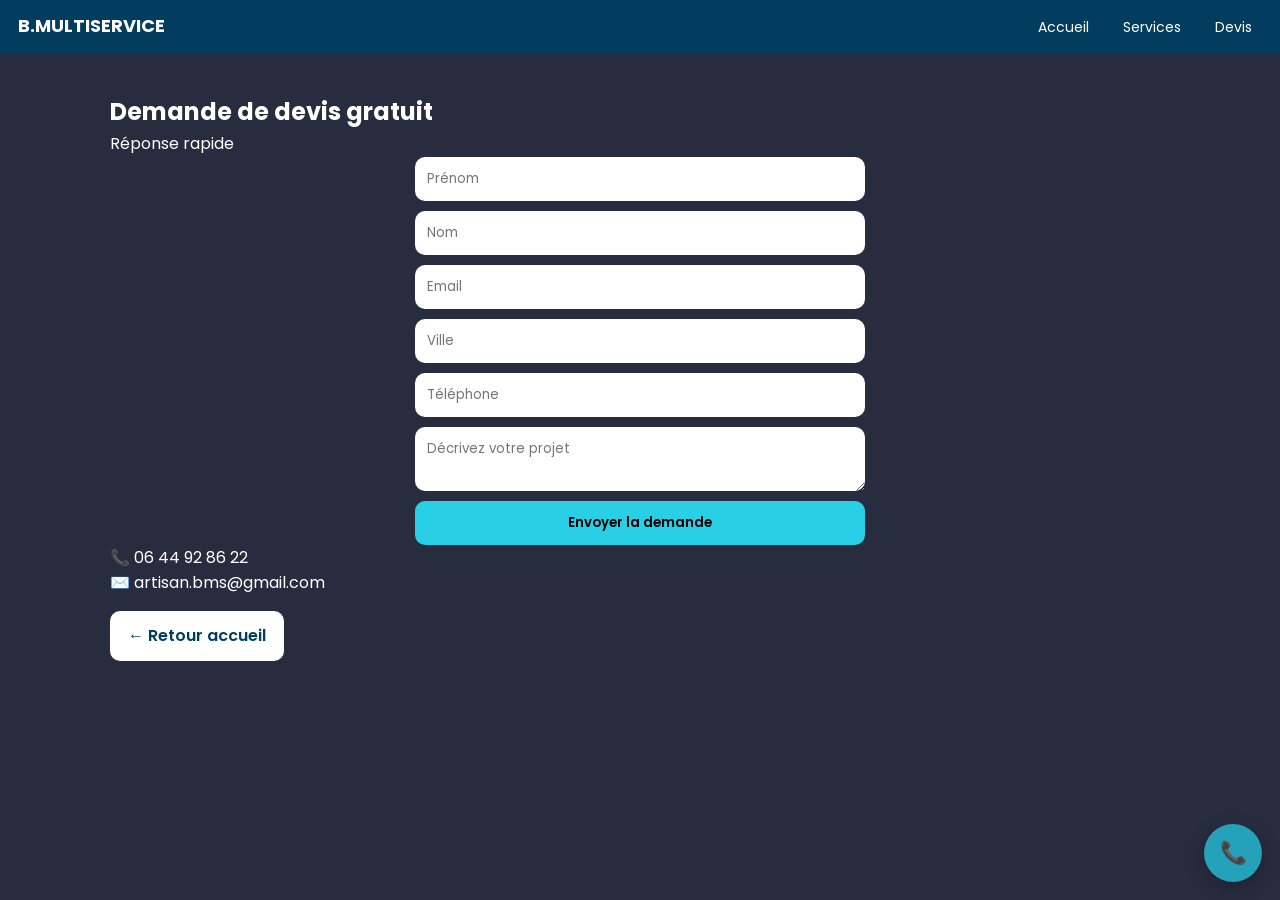
==== contact.html @ 1d4b9c0e "Add files via upload" ====
<!DOCTYPE html>
<html lang="fr">
<head>
<meta charset="UTF-8">
<meta name="viewport" content="width=device-width, initial-scale=1.0">

<title>Devis gratuit | B.MULTISERVICE</title>

<link href="https://fonts.googleapis.com/css2?family=Poppins:wght@300;400;600;700&display=swap" rel="stylesheet">
<link rel="stylesheet" href="style.css">
</head>

<body>

<header>
  <div class="logo">B.MULTISERVICE</div>
  <nav>
    <a href="index.html">Accueil</a>
    <a href="services.html">Services</a>
    <a href="contact.html">Devis</a>
  </nav>
</header>

<section class="contact">

<h1>Demande de devis gratuit</h1>

<p>Réponse rapide</p>

<form action="https://formspree.io/f/xpqezgww" method="POST">

  <input type="text" name="prenom" placeholder="Prénom" required>

  <input type="text" name="nom" placeholder="Nom" required>

  <input type="email" name="email" placeholder="Email" required>

  <input type="text" name="ville" placeholder="Ville" required>

  <input type="tel" name="phone" placeholder="Téléphone" required>

  <textarea name="message" placeholder="Décrivez votre projet" required></textarea>

  <button type="submit">Envoyer la demande</button>

</form>

<p class="info">
📞 06 44 92 86 22<br>
✉️ artisan.bms@gmail.com
</p>

<a class="btn" href="index.html">← Retour accueil</a>

</section>

<a href="tel:0644928622" class="call-float">📞</a>

</body>
</html>
---- style.css ----
* {
  margin: 0;
  padding: 0;
  box-sizing: border-box;
  font-family: 'Poppins', sans-serif;
}

body {
  background: #282c3f;
  color: white;
  line-height: 1.6;
}

/* =========================
   HEADER
========================= */

header {
  position: sticky;
  top: 0;
  background: rgba(0, 62, 97, 0.95);
  display: flex;
  justify-content: space-between;
  align-items: center;
  padding: 12px 18px;
  z-index: 1000;
}

nav a {
  color: white;
  text-decoration: none;
  margin-left: 10px;
  padding: 6px 10px;
  border-radius: 8px;
  font-size: 14px;
}

nav a:hover {
  background: rgba(255,255,255,0.12);
}

.logo {
  font-size: 18px;
  font-weight: 700;
  display: flex;
}

.white { color: white; }
.blue { color: #369bb8; }

/* =========================
   HERO
========================= */

.hero {
  text-align: center;
  padding: 50px 20px;
  background: linear-gradient(135deg, #28cfe5, #003e61);
}

.hero h1 {
  font-size: 34px;
  margin-bottom: 8px;
}

.hero p {
  font-size: 14px;
  opacity: 0.9;
  margin-top: 5px;
}

.btn {
  display: inline-block;
  margin-top: 15px;
  padding: 12px 18px;
  background: white;
  color: #003e61;
  border-radius: 10px;
  font-weight: 600;
  text-decoration: none;
}

/* =========================
   SECTIONS
========================= */

section {
  max-width: 1100px;
  margin: auto;
  padding: 40px 20px;
}

.intro {
  text-align: center;
}

/* =========================
   INDEX GRID
========================= */

.grid {
  display: grid;
  grid-template-columns: repeat(2, 1fr);
  gap: 18px;
}

.card {
  background: white;
  color: #222;
  border-radius: 14px;
  overflow: hidden;
  padding: 15px;
  box-shadow: 0 6px 18px rgba(0,0,0,0.15);
}

.card img {
  width: 100%;
  height: 140px;
  object-fit: cover;
  border-radius: 10px;
  margin-bottom: 10px;
}

.card h3 {
  margin-bottom: 6px;
}

.card p {
  font-size: 13px;
  opacity: 0.85;
}

/* couleurs */
.vert { border-left: 5px solid #00770d; }
.jaune { border-left: 5px solid #ffea36; }
.bleu { border-left: 5px solid #24a2b9; }
.rouge { border-left: 5px solid #c52222; }

/* =========================
   SERVICES PAGE (UN SEUL SYSTEME)
========================= */

body.services-page .page-banner {
  text-align: center;
  padding: 40px 20px;
}

body.services-page .services-page {
  max-width: 1100px;
  margin: auto;
  padding: 20px;
  display: grid;
  grid-template-columns: repeat(2, 1fr);
  gap: 20px;
}

body.services-page .service-card {
  background: white;
  color: #282c3f;
  border-radius: 16px;
  overflow: hidden;
  box-shadow: 0 8px 20px rgba(0,0,0,0.15);
  padding: 22px;
}

body.services-page .service-card h2 {
  margin-bottom: 10px;
}

body.services-page .service-card ul {
  padding-left: 18px;
  margin-bottom: 12px;
}

body.services-page .service-card p {
  margin-bottom: 12px;
}

body.services-page .service-btn {
  display: inline-block;
  padding: 10px 14px;
  background: #003e61;
  color: white;
  border-radius: 10px;
  text-decoration: none;
}

/* CTA */
.cta-services {
  text-align: center;
  padding: 50px 20px;
}

/* =========================
   CONTACT
========================= */

form {
  display: flex;
  flex-direction: column;
  gap: 10px;
  max-width: 450px;
  margin: auto;
}

input, textarea {
  padding: 12px;
  border-radius: 10px;
  border: none;
  outline: none;
}

button {
  padding: 12px;
  border: none;
  border-radius: 10px;
  background: #28cfe5;
  font-weight: 600;
  cursor: pointer;
}

/* =========================
   CALL BUTTON
========================= */

.call-float {
  position: fixed;
  bottom: 18px;
  right: 18px;
  width: 58px;
  height: 58px;
  background: #24a2b9;
  color: white;
  border-radius: 50%;
  display: flex;
  align-items: center;
  justify-content: center;
  font-size: 22px;
  text-decoration: none;
  z-index: 9999;
  box-shadow: 0 6px 18px rgba(0,0,0,0.25);
}

/* =========================
   RESPONSIVE
========================= */

@media (max-width: 768px) {
  .grid,
  body.services-page .services-page {
    grid-template-columns: 1fr;
  }

  .hero h1 {
    font-size: 26px;
  }
}
/* ===== SERVICES MODERNES ===== */

body.services-page .services-page{
  display: grid;
  grid-template-columns: repeat(2, 1fr);
  gap: 22px;
}

body.services-page .service-card{
  background: white;
  color: #222;
  border-radius: 18px;
  padding: 22px;
  box-shadow: 0 10px 25px rgba(0,0,0,0.12);
  transition: transform 0.2s ease;
}

body.services-page .service-card:hover{
  transform: translateY(-5px);
}

.tag{
  font-size: 18px;
  font-weight: 700;
  margin-bottom: 8px;
}

.desc{
  font-size: 14px;
  opacity: 0.8;
  margin-bottom: 10px;
}

.list-title{
  font-weight: 600;
  margin-bottom: 6px;
}

.service-card ul{
  padding-left: 18px;
  margin-bottom: 10px;
}

.service-card li{
  font-size: 13px;
  margin-bottom: 4px;
}

.extra{
  font-size: 12px;
  opacity: 0.7;
  margin-bottom: 15px;
  font-style: italic;
}

.service-btn{
  display: inline-block;
  padding: 10px 14px;
  background: #003e61;
  color: white;
  border-radius: 10px;
  text-decoration: none;
}

/* mobile */
@media (max-width: 768px){
  body.services-page .services-page{
    grid-template-columns: 1fr;
  }
}
/* =========================
   SERVICES GRID PRO
========================= */

.services-grid{
  display: grid;
  grid-template-columns: repeat(2, 1fr);
  gap: 20px;
}

/* carte propre, légère */
.services-grid .service-card{
  background: rgba(255,255,255,0.95);
  color: #1f1f1f;
  padding: 22px;
  border-radius: 16px;
  box-shadow: 0 8px 20px rgba(0,0,0,0.12);
}

/* titre propre */
.services-grid .service-card h2{
  font-size: 20px;
  margin-bottom: 8px;
  color: #003e61;
}

/* description */
.services-grid .desc{
  font-size: 14px;
  opacity: 0.85;
  margin-bottom: 10px;
}

/* liste propre */
.services-grid ul{
  padding-left: 18px;
  margin-bottom: 10px;
}

.services-grid li{
  font-size: 13px;
  margin-bottom: 4px;
}

/* bonus */
.services-grid .extra{
  font-size: 12px;
  opacity: 0.7;
  font-style: italic;
  margin-bottom: 15px;
}

/* bouton discret pro */
.service-btn{
  display: inline-block;
  padding: 10px 14px;
  background: #003e61;
  color: white;
  border-radius: 10px;
  text-decoration: none;
}

/* couleurs barre discrètes */
.vert{ border-left: 5px solid #00770d; }
.jaune{ border-left: 5px solid #c9b100; }
.bleu{ border-left: 5px solid #24a2b9; }
.rouge{ border-left: 5px solid #c52222; }

/* mobile */
@media (max-width: 768px){
  .services-grid{
    grid-template-columns: 1fr;
  }
}
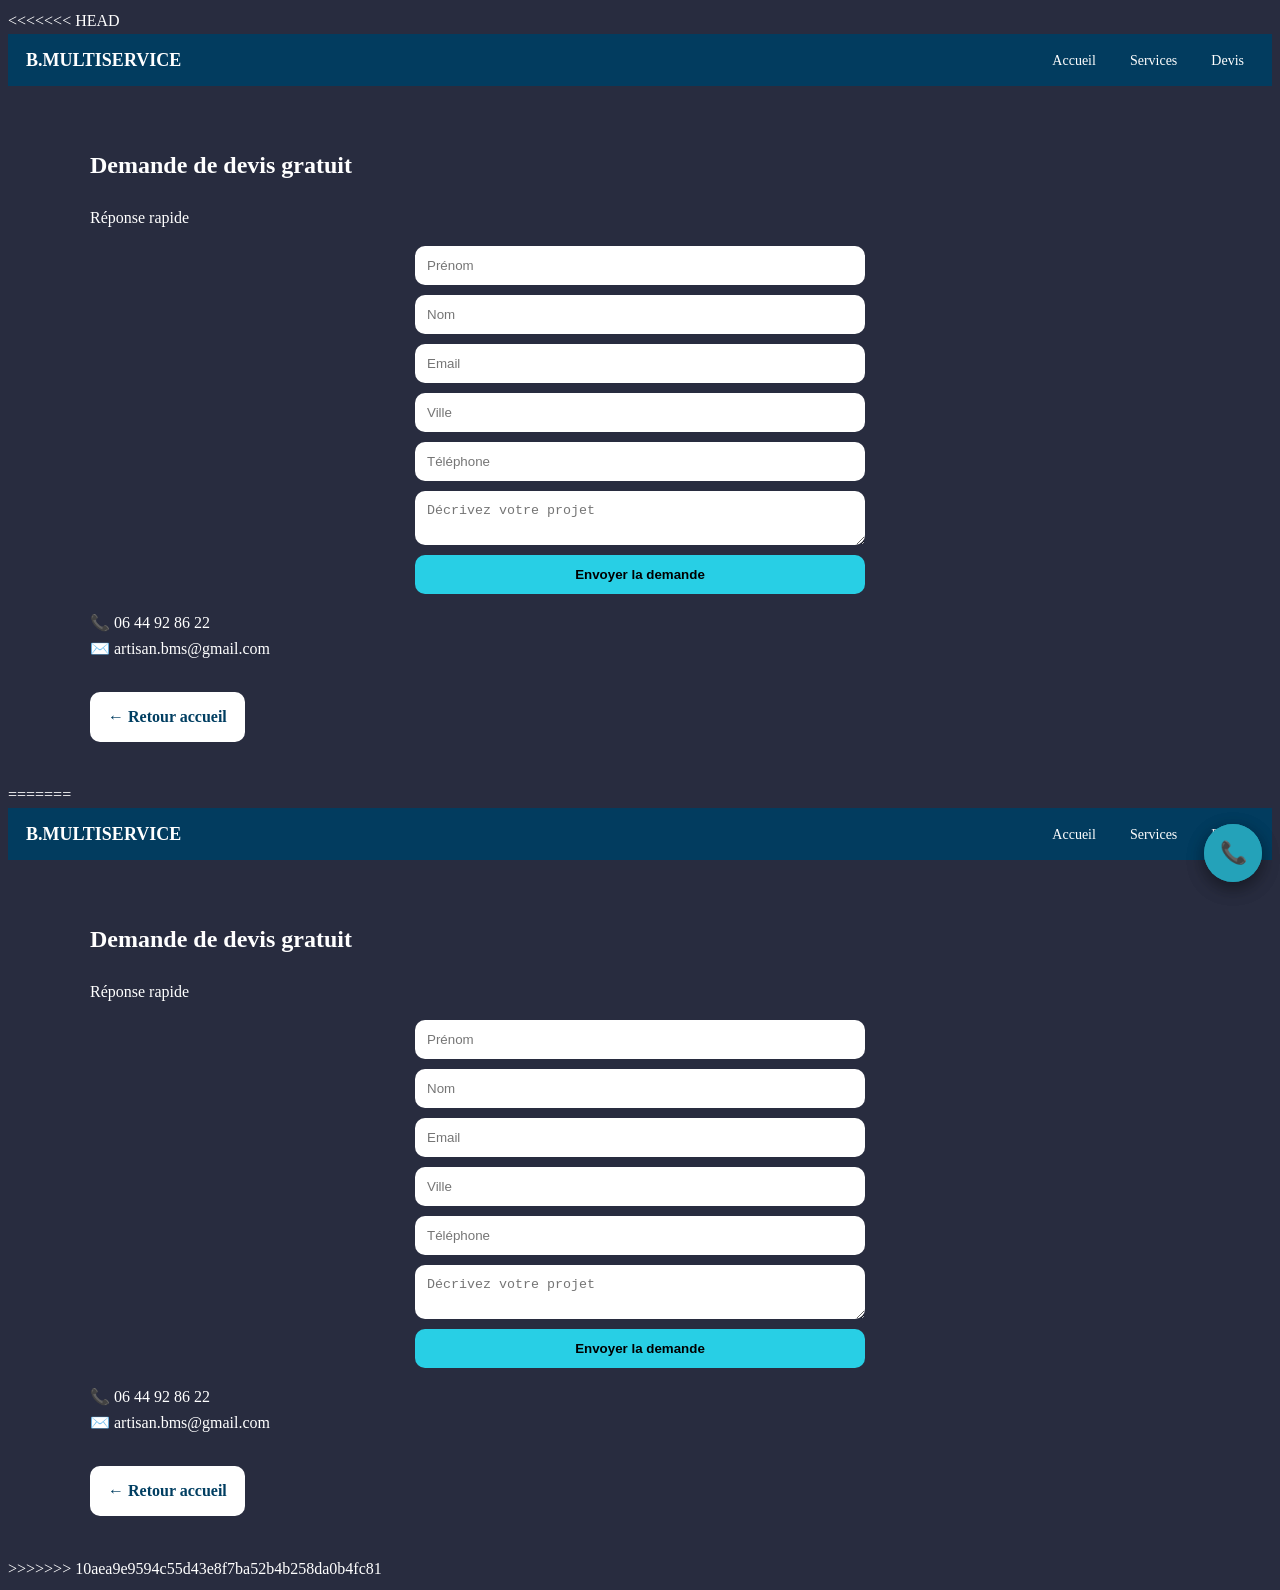
==== commit 37dd6057: "merge" ====
--- a/contact.html
+++ b/contact.html
@@ -1,60 +1,122 @@
-<!DOCTYPE html>
-<html lang="fr">
-<head>
-<meta charset="UTF-8">
-<meta name="viewport" content="width=device-width, initial-scale=1.0">
-
-<title>Devis gratuit | B.MULTISERVICE</title>
-
-<link href="https://fonts.googleapis.com/css2?family=Poppins:wght@300;400;600;700&display=swap" rel="stylesheet">
-<link rel="stylesheet" href="style.css">
-</head>
-
-<body>
-
-<header>
-  <div class="logo">B.MULTISERVICE</div>
-  <nav>
-    <a href="index.html">Accueil</a>
-    <a href="services.html">Services</a>
-    <a href="contact.html">Devis</a>
-  </nav>
-</header>
-
-<section class="contact">
-
-<h1>Demande de devis gratuit</h1>
-
-<p>Réponse rapide</p>
-
-<form action="https://formspree.io/f/xpqezgww" method="POST">
-
-  <input type="text" name="prenom" placeholder="Prénom" required>
-
-  <input type="text" name="nom" placeholder="Nom" required>
-
-  <input type="email" name="email" placeholder="Email" required>
-
-  <input type="text" name="ville" placeholder="Ville" required>
-
-  <input type="tel" name="phone" placeholder="Téléphone" required>
-
-  <textarea name="message" placeholder="Décrivez votre projet" required></textarea>
-
-  <button type="submit">Envoyer la demande</button>
-
-</form>
-
-<p class="info">
-📞 06 44 92 86 22<br>
-✉️ artisan.bms@gmail.com
-</p>
-
-<a class="btn" href="index.html">← Retour accueil</a>
-
-</section>
-
-<a href="tel:0644928622" class="call-float">📞</a>
-
-</body>
+<<<<<<< HEAD
+<!DOCTYPE html>
+<html lang="fr">
+<head>
+<meta charset="UTF-8">
+<meta name="viewport" content="width=device-width, initial-scale=1.0">
+
+<title>Devis gratuit | B.MULTISERVICE</title>
+
+<link href="https://fonts.googleapis.com/css2?family=Poppins:wght@300;400;600;700&display=swap" rel="stylesheet">
+<link rel="stylesheet" href="style.css">
+</head>
+
+<body>
+
+<header>
+  <div class="logo">B.MULTISERVICE</div>
+  <nav>
+    <a href="index.html">Accueil</a>
+    <a href="services.html">Services</a>
+    <a href="contact.html">Devis</a>
+  </nav>
+</header>
+
+<section class="contact">
+
+<h1>Demande de devis gratuit</h1>
+
+<p>Réponse rapide</p>
+
+<form action="https://formspree.io/f/xpqezgww" method="POST">
+
+  <input type="text" name="prenom" placeholder="Prénom" required>
+
+  <input type="text" name="nom" placeholder="Nom" required>
+
+  <input type="email" name="email" placeholder="Email" required>
+
+  <input type="text" name="ville" placeholder="Ville" required>
+
+  <input type="tel" name="phone" placeholder="Téléphone" required>
+
+  <textarea name="message" placeholder="Décrivez votre projet" required></textarea>
+
+  <button type="submit">Envoyer la demande</button>
+
+</form>
+
+<p class="info">
+📞 06 44 92 86 22<br>
+✉️ artisan.bms@gmail.com
+</p>
+
+<a class="btn" href="index.html">← Retour accueil</a>
+
+</section>
+
+<a href="tel:0644928622" class="call-float">📞</a>
+
+</body>
+=======
+<!DOCTYPE html>
+<html lang="fr">
+<head>
+<meta charset="UTF-8">
+<meta name="viewport" content="width=device-width, initial-scale=1.0">
+
+<title>Devis gratuit | B.MULTISERVICE</title>
+
+<link href="https://fonts.googleapis.com/css2?family=Poppins:wght@300;400;600;700&display=swap" rel="stylesheet">
+<link rel="stylesheet" href="style.css">
+</head>
+
+<body>
+
+<header>
+  <div class="logo">B.MULTISERVICE</div>
+  <nav>
+    <a href="index.html">Accueil</a>
+    <a href="services.html">Services</a>
+    <a href="contact.html">Devis</a>
+  </nav>
+</header>
+
+<section class="contact">
+
+<h1>Demande de devis gratuit</h1>
+
+<p>Réponse rapide</p>
+
+<form action="https://formspree.io/f/xpqezgww" method="POST">
+
+  <input type="text" name="prenom" placeholder="Prénom" required>
+
+  <input type="text" name="nom" placeholder="Nom" required>
+
+  <input type="email" name="email" placeholder="Email" required>
+
+  <input type="text" name="ville" placeholder="Ville" required>
+
+  <input type="tel" name="phone" placeholder="Téléphone" required>
+
+  <textarea name="message" placeholder="Décrivez votre projet" required></textarea>
+
+  <button type="submit">Envoyer la demande</button>
+
+</form>
+
+<p class="info">
+📞 06 44 92 86 22<br>
+✉️ artisan.bms@gmail.com
+</p>
+
+<a class="btn" href="index.html">← Retour accueil</a>
+
+</section>
+
+<a href="tel:0644928622" class="call-float">📞</a>
+
+</body>
+>>>>>>> 10aea9e9594c55d43e8f7ba52b4b258da0b4fc81
 </html>
--- a/style.css
+++ b/style.css
@@ -1,401 +1,804 @@
-* {
-  margin: 0;
-  padding: 0;
-  box-sizing: border-box;
-  font-family: 'Poppins', sans-serif;
-}
-
-body {
-  background: #282c3f;
-  color: white;
-  line-height: 1.6;
-}
-
-/* =========================
-   HEADER
-========================= */
-
-header {
-  position: sticky;
-  top: 0;
-  background: rgba(0, 62, 97, 0.95);
-  display: flex;
-  justify-content: space-between;
-  align-items: center;
-  padding: 12px 18px;
-  z-index: 1000;
-}
-
-nav a {
-  color: white;
-  text-decoration: none;
-  margin-left: 10px;
-  padding: 6px 10px;
-  border-radius: 8px;
-  font-size: 14px;
-}
-
-nav a:hover {
-  background: rgba(255,255,255,0.12);
-}
-
-.logo {
-  font-size: 18px;
-  font-weight: 700;
-  display: flex;
-}
-
-.white { color: white; }
-.blue { color: #369bb8; }
-
-/* =========================
-   HERO
-========================= */
-
-.hero {
-  text-align: center;
-  padding: 50px 20px;
-  background: linear-gradient(135deg, #28cfe5, #003e61);
-}
-
-.hero h1 {
-  font-size: 34px;
-  margin-bottom: 8px;
-}
-
-.hero p {
-  font-size: 14px;
-  opacity: 0.9;
-  margin-top: 5px;
-}
-
-.btn {
-  display: inline-block;
-  margin-top: 15px;
-  padding: 12px 18px;
-  background: white;
-  color: #003e61;
-  border-radius: 10px;
-  font-weight: 600;
-  text-decoration: none;
-}
-
-/* =========================
-   SECTIONS
-========================= */
-
-section {
-  max-width: 1100px;
-  margin: auto;
-  padding: 40px 20px;
-}
-
-.intro {
-  text-align: center;
-}
-
-/* =========================
-   INDEX GRID
-========================= */
-
-.grid {
-  display: grid;
-  grid-template-columns: repeat(2, 1fr);
-  gap: 18px;
-}
-
-.card {
-  background: white;
-  color: #222;
-  border-radius: 14px;
-  overflow: hidden;
-  padding: 15px;
-  box-shadow: 0 6px 18px rgba(0,0,0,0.15);
-}
-
-.card img {
-  width: 100%;
-  height: 140px;
-  object-fit: cover;
-  border-radius: 10px;
-  margin-bottom: 10px;
-}
-
-.card h3 {
-  margin-bottom: 6px;
-}
-
-.card p {
-  font-size: 13px;
-  opacity: 0.85;
-}
-
-/* couleurs */
-.vert { border-left: 5px solid #00770d; }
-.jaune { border-left: 5px solid #ffea36; }
-.bleu { border-left: 5px solid #24a2b9; }
-.rouge { border-left: 5px solid #c52222; }
-
-/* =========================
-   SERVICES PAGE (UN SEUL SYSTEME)
-========================= */
-
-body.services-page .page-banner {
-  text-align: center;
-  padding: 40px 20px;
-}
-
-body.services-page .services-page {
-  max-width: 1100px;
-  margin: auto;
-  padding: 20px;
-  display: grid;
-  grid-template-columns: repeat(2, 1fr);
-  gap: 20px;
-}
-
-body.services-page .service-card {
-  background: white;
-  color: #282c3f;
-  border-radius: 16px;
-  overflow: hidden;
-  box-shadow: 0 8px 20px rgba(0,0,0,0.15);
-  padding: 22px;
-}
-
-body.services-page .service-card h2 {
-  margin-bottom: 10px;
-}
-
-body.services-page .service-card ul {
-  padding-left: 18px;
-  margin-bottom: 12px;
-}
-
-body.services-page .service-card p {
-  margin-bottom: 12px;
-}
-
-body.services-page .service-btn {
-  display: inline-block;
-  padding: 10px 14px;
-  background: #003e61;
-  color: white;
-  border-radius: 10px;
-  text-decoration: none;
-}
-
-/* CTA */
-.cta-services {
-  text-align: center;
-  padding: 50px 20px;
-}
-
-/* =========================
-   CONTACT
-========================= */
-
-form {
-  display: flex;
-  flex-direction: column;
-  gap: 10px;
-  max-width: 450px;
-  margin: auto;
-}
-
-input, textarea {
-  padding: 12px;
-  border-radius: 10px;
-  border: none;
-  outline: none;
-}
-
-button {
-  padding: 12px;
-  border: none;
-  border-radius: 10px;
-  background: #28cfe5;
-  font-weight: 600;
-  cursor: pointer;
-}
-
-/* =========================
-   CALL BUTTON
-========================= */
-
-.call-float {
-  position: fixed;
-  bottom: 18px;
-  right: 18px;
-  width: 58px;
-  height: 58px;
-  background: #24a2b9;
-  color: white;
-  border-radius: 50%;
-  display: flex;
-  align-items: center;
-  justify-content: center;
-  font-size: 22px;
-  text-decoration: none;
-  z-index: 9999;
-  box-shadow: 0 6px 18px rgba(0,0,0,0.25);
-}
-
-/* =========================
-   RESPONSIVE
-========================= */
-
-@media (max-width: 768px) {
-  .grid,
-  body.services-page .services-page {
-    grid-template-columns: 1fr;
-  }
-
-  .hero h1 {
-    font-size: 26px;
-  }
-}
-/* ===== SERVICES MODERNES ===== */
-
-body.services-page .services-page{
-  display: grid;
-  grid-template-columns: repeat(2, 1fr);
-  gap: 22px;
-}
-
-body.services-page .service-card{
-  background: white;
-  color: #222;
-  border-radius: 18px;
-  padding: 22px;
-  box-shadow: 0 10px 25px rgba(0,0,0,0.12);
-  transition: transform 0.2s ease;
-}
-
-body.services-page .service-card:hover{
-  transform: translateY(-5px);
-}
-
-.tag{
-  font-size: 18px;
-  font-weight: 700;
-  margin-bottom: 8px;
-}
-
-.desc{
-  font-size: 14px;
-  opacity: 0.8;
-  margin-bottom: 10px;
-}
-
-.list-title{
-  font-weight: 600;
-  margin-bottom: 6px;
-}
-
-.service-card ul{
-  padding-left: 18px;
-  margin-bottom: 10px;
-}
-
-.service-card li{
-  font-size: 13px;
-  margin-bottom: 4px;
-}
-
-.extra{
-  font-size: 12px;
-  opacity: 0.7;
-  margin-bottom: 15px;
-  font-style: italic;
-}
-
-.service-btn{
-  display: inline-block;
-  padding: 10px 14px;
-  background: #003e61;
-  color: white;
-  border-radius: 10px;
-  text-decoration: none;
-}
-
-/* mobile */
-@media (max-width: 768px){
-  body.services-page .services-page{
-    grid-template-columns: 1fr;
-  }
-}
-/* =========================
-   SERVICES GRID PRO
-========================= */
-
-.services-grid{
-  display: grid;
-  grid-template-columns: repeat(2, 1fr);
-  gap: 20px;
-}
-
-/* carte propre, légère */
-.services-grid .service-card{
-  background: rgba(255,255,255,0.95);
-  color: #1f1f1f;
-  padding: 22px;
-  border-radius: 16px;
-  box-shadow: 0 8px 20px rgba(0,0,0,0.12);
-}
-
-/* titre propre */
-.services-grid .service-card h2{
-  font-size: 20px;
-  margin-bottom: 8px;
-  color: #003e61;
-}
-
-/* description */
-.services-grid .desc{
-  font-size: 14px;
-  opacity: 0.85;
-  margin-bottom: 10px;
-}
-
-/* liste propre */
-.services-grid ul{
-  padding-left: 18px;
-  margin-bottom: 10px;
-}
-
-.services-grid li{
-  font-size: 13px;
-  margin-bottom: 4px;
-}
-
-/* bonus */
-.services-grid .extra{
-  font-size: 12px;
-  opacity: 0.7;
-  font-style: italic;
-  margin-bottom: 15px;
-}
-
-/* bouton discret pro */
-.service-btn{
-  display: inline-block;
-  padding: 10px 14px;
-  background: #003e61;
-  color: white;
-  border-radius: 10px;
-  text-decoration: none;
-}
-
-/* couleurs barre discrètes */
-.vert{ border-left: 5px solid #00770d; }
-.jaune{ border-left: 5px solid #c9b100; }
-.bleu{ border-left: 5px solid #24a2b9; }
-.rouge{ border-left: 5px solid #c52222; }
-
-/* mobile */
-@media (max-width: 768px){
-  .services-grid{
-    grid-template-columns: 1fr;
-  }
+<<<<<<< HEAD
+* {
+  margin: 0;
+  padding: 0;
+  box-sizing: border-box;
+  font-family: 'Poppins', sans-serif;
+}
+
+body {
+  background: #282c3f;
+  color: white;
+  line-height: 1.6;
+}
+
+/* =========================
+   HEADER
+========================= */
+
+header {
+  position: sticky;
+  top: 0;
+  background: rgba(0, 62, 97, 0.95);
+  display: flex;
+  justify-content: space-between;
+  align-items: center;
+  padding: 12px 18px;
+  z-index: 1000;
+}
+
+nav a {
+  color: white;
+  text-decoration: none;
+  margin-left: 10px;
+  padding: 6px 10px;
+  border-radius: 8px;
+  font-size: 14px;
+}
+
+nav a:hover {
+  background: rgba(255,255,255,0.12);
+}
+
+.logo {
+  font-size: 18px;
+  font-weight: 700;
+  display: flex;
+}
+
+.white { color: white; }
+.blue { color: #369bb8; }
+
+/* =========================
+   HERO
+========================= */
+
+.hero {
+  text-align: center;
+  padding: 50px 20px;
+  background: linear-gradient(135deg, #28cfe5, #003e61);
+}
+
+.hero h1 {
+  font-size: 34px;
+  margin-bottom: 8px;
+}
+
+.hero p {
+  font-size: 14px;
+  opacity: 0.9;
+  margin-top: 5px;
+}
+
+.btn {
+  display: inline-block;
+  margin-top: 15px;
+  padding: 12px 18px;
+  background: white;
+  color: #003e61;
+  border-radius: 10px;
+  font-weight: 600;
+  text-decoration: none;
+}
+
+/* =========================
+   SECTIONS
+========================= */
+
+section {
+  max-width: 1100px;
+  margin: auto;
+  padding: 40px 20px;
+}
+
+.intro {
+  text-align: center;
+}
+
+/* =========================
+   INDEX GRID
+========================= */
+
+.grid {
+  display: grid;
+  grid-template-columns: repeat(2, 1fr);
+  gap: 18px;
+}
+
+.card {
+  background: white;
+  color: #222;
+  border-radius: 14px;
+  overflow: hidden;
+  padding: 15px;
+  box-shadow: 0 6px 18px rgba(0,0,0,0.15);
+}
+
+.card img {
+  width: 100%;
+  height: 140px;
+  object-fit: cover;
+  border-radius: 10px;
+  margin-bottom: 10px;
+}
+
+.card h3 {
+  margin-bottom: 6px;
+}
+
+.card p {
+  font-size: 13px;
+  opacity: 0.85;
+}
+
+/* couleurs */
+.vert { border-left: 5px solid #00770d; }
+.jaune { border-left: 5px solid #ffea36; }
+.bleu { border-left: 5px solid #24a2b9; }
+.rouge { border-left: 5px solid #c52222; }
+
+/* =========================
+   SERVICES PAGE (UN SEUL SYSTEME)
+========================= */
+
+body.services-page .page-banner {
+  text-align: center;
+  padding: 40px 20px;
+}
+
+body.services-page .services-page {
+  max-width: 1100px;
+  margin: auto;
+  padding: 20px;
+  display: grid;
+  grid-template-columns: repeat(2, 1fr);
+  gap: 20px;
+}
+
+body.services-page .service-card {
+  background: white;
+  color: #282c3f;
+  border-radius: 16px;
+  overflow: hidden;
+  box-shadow: 0 8px 20px rgba(0,0,0,0.15);
+  padding: 22px;
+}
+
+body.services-page .service-card h2 {
+  margin-bottom: 10px;
+}
+
+body.services-page .service-card ul {
+  padding-left: 18px;
+  margin-bottom: 12px;
+}
+
+body.services-page .service-card p {
+  margin-bottom: 12px;
+}
+
+body.services-page .service-btn {
+  display: inline-block;
+  padding: 10px 14px;
+  background: #003e61;
+  color: white;
+  border-radius: 10px;
+  text-decoration: none;
+}
+
+/* CTA */
+.cta-services {
+  text-align: center;
+  padding: 50px 20px;
+}
+
+/* =========================
+   CONTACT
+========================= */
+
+form {
+  display: flex;
+  flex-direction: column;
+  gap: 10px;
+  max-width: 450px;
+  margin: auto;
+}
+
+input, textarea {
+  padding: 12px;
+  border-radius: 10px;
+  border: none;
+  outline: none;
+}
+
+button {
+  padding: 12px;
+  border: none;
+  border-radius: 10px;
+  background: #28cfe5;
+  font-weight: 600;
+  cursor: pointer;
+}
+
+/* =========================
+   CALL BUTTON
+========================= */
+
+.call-float {
+  position: fixed;
+  bottom: 18px;
+  right: 18px;
+  width: 58px;
+  height: 58px;
+  background: #24a2b9;
+  color: white;
+  border-radius: 50%;
+  display: flex;
+  align-items: center;
+  justify-content: center;
+  font-size: 22px;
+  text-decoration: none;
+  z-index: 9999;
+  box-shadow: 0 6px 18px rgba(0,0,0,0.25);
+}
+
+/* =========================
+   RESPONSIVE
+========================= */
+
+@media (max-width: 768px) {
+  .grid,
+  body.services-page .services-page {
+    grid-template-columns: 1fr;
+  }
+
+  .hero h1 {
+    font-size: 26px;
+  }
+}
+/* ===== SERVICES MODERNES ===== */
+
+body.services-page .services-page{
+  display: grid;
+  grid-template-columns: repeat(2, 1fr);
+  gap: 22px;
+}
+
+body.services-page .service-card{
+  background: white;
+  color: #222;
+  border-radius: 18px;
+  padding: 22px;
+  box-shadow: 0 10px 25px rgba(0,0,0,0.12);
+  transition: transform 0.2s ease;
+}
+
+body.services-page .service-card:hover{
+  transform: translateY(-5px);
+}
+
+.tag{
+  font-size: 18px;
+  font-weight: 700;
+  margin-bottom: 8px;
+}
+
+.desc{
+  font-size: 14px;
+  opacity: 0.8;
+  margin-bottom: 10px;
+}
+
+.list-title{
+  font-weight: 600;
+  margin-bottom: 6px;
+}
+
+.service-card ul{
+  padding-left: 18px;
+  margin-bottom: 10px;
+}
+
+.service-card li{
+  font-size: 13px;
+  margin-bottom: 4px;
+}
+
+.extra{
+  font-size: 12px;
+  opacity: 0.7;
+  margin-bottom: 15px;
+  font-style: italic;
+}
+
+.service-btn{
+  display: inline-block;
+  padding: 10px 14px;
+  background: #003e61;
+  color: white;
+  border-radius: 10px;
+  text-decoration: none;
+}
+
+/* mobile */
+@media (max-width: 768px){
+  body.services-page .services-page{
+    grid-template-columns: 1fr;
+  }
+}
+/* =========================
+   SERVICES GRID PRO
+========================= */
+
+.services-grid{
+  display: grid;
+  grid-template-columns: repeat(2, 1fr);
+  gap: 20px;
+}
+
+/* carte propre, légère */
+.services-grid .service-card{
+  background: rgba(255,255,255,0.95);
+  color: #1f1f1f;
+  padding: 22px;
+  border-radius: 16px;
+  box-shadow: 0 8px 20px rgba(0,0,0,0.12);
+}
+
+/* titre propre */
+.services-grid .service-card h2{
+  font-size: 20px;
+  margin-bottom: 8px;
+  color: #003e61;
+}
+
+/* description */
+.services-grid .desc{
+  font-size: 14px;
+  opacity: 0.85;
+  margin-bottom: 10px;
+}
+
+/* liste propre */
+.services-grid ul{
+  padding-left: 18px;
+  margin-bottom: 10px;
+}
+
+.services-grid li{
+  font-size: 13px;
+  margin-bottom: 4px;
+}
+
+/* bonus */
+.services-grid .extra{
+  font-size: 12px;
+  opacity: 0.7;
+  font-style: italic;
+  margin-bottom: 15px;
+}
+
+/* bouton discret pro */
+.service-btn{
+  display: inline-block;
+  padding: 10px 14px;
+  background: #003e61;
+  color: white;
+  border-radius: 10px;
+  text-decoration: none;
+}
+
+/* couleurs barre discrètes */
+.vert{ border-left: 5px solid #00770d; }
+.jaune{ border-left: 5px solid #c9b100; }
+.bleu{ border-left: 5px solid #24a2b9; }
+.rouge{ border-left: 5px solid #c52222; }
+
+/* mobile */
+@media (max-width: 768px){
+  .services-grid{
+    grid-template-columns: 1fr;
+  }
+=======
+* {
+  margin: 0;
+  padding: 0;
+  box-sizing: border-box;
+  font-family: 'Poppins', sans-serif;
+}
+
+body {
+  background: #282c3f;
+  color: white;
+  line-height: 1.6;
+}
+
+/* =========================
+   HEADER
+========================= */
+
+header {
+  position: sticky;
+  top: 0;
+  background: rgba(0, 62, 97, 0.95);
+  display: flex;
+  justify-content: space-between;
+  align-items: center;
+  padding: 12px 18px;
+  z-index: 1000;
+}
+
+nav a {
+  color: white;
+  text-decoration: none;
+  margin-left: 10px;
+  padding: 6px 10px;
+  border-radius: 8px;
+  font-size: 14px;
+}
+
+nav a:hover {
+  background: rgba(255,255,255,0.12);
+}
+
+.logo {
+  font-size: 18px;
+  font-weight: 700;
+  display: flex;
+}
+
+.white { color: white; }
+.blue { color: #369bb8; }
+
+/* =========================
+   HERO
+========================= */
+
+.hero {
+  text-align: center;
+  padding: 50px 20px;
+  background: linear-gradient(135deg, #28cfe5, #003e61);
+}
+
+.hero h1 {
+  font-size: 34px;
+  margin-bottom: 8px;
+}
+
+.hero p {
+  font-size: 14px;
+  opacity: 0.9;
+  margin-top: 5px;
+}
+
+.btn {
+  display: inline-block;
+  margin-top: 15px;
+  padding: 12px 18px;
+  background: white;
+  color: #003e61;
+  border-radius: 10px;
+  font-weight: 600;
+  text-decoration: none;
+}
+
+/* =========================
+   SECTIONS
+========================= */
+
+section {
+  max-width: 1100px;
+  margin: auto;
+  padding: 40px 20px;
+}
+
+.intro {
+  text-align: center;
+}
+
+/* =========================
+   INDEX GRID
+========================= */
+
+.grid {
+  display: grid;
+  grid-template-columns: repeat(2, 1fr);
+  gap: 18px;
+}
+
+.card {
+  background: white;
+  color: #222;
+  border-radius: 14px;
+  overflow: hidden;
+  padding: 15px;
+  box-shadow: 0 6px 18px rgba(0,0,0,0.15);
+}
+
+.card img {
+  width: 100%;
+  height: 140px;
+  object-fit: cover;
+  border-radius: 10px;
+  margin-bottom: 10px;
+}
+
+.card h3 {
+  margin-bottom: 6px;
+}
+
+.card p {
+  font-size: 13px;
+  opacity: 0.85;
+}
+
+/* couleurs */
+.vert { border-left: 5px solid #00770d; }
+.jaune { border-left: 5px solid #ffea36; }
+.bleu { border-left: 5px solid #24a2b9; }
+.rouge { border-left: 5px solid #c52222; }
+
+/* =========================
+   SERVICES PAGE (UN SEUL SYSTEME)
+========================= */
+
+body.services-page .page-banner {
+  text-align: center;
+  padding: 40px 20px;
+}
+
+body.services-page .services-page {
+  max-width: 1100px;
+  margin: auto;
+  padding: 20px;
+  display: grid;
+  grid-template-columns: repeat(2, 1fr);
+  gap: 20px;
+}
+
+body.services-page .service-card {
+  background: white;
+  color: #282c3f;
+  border-radius: 16px;
+  overflow: hidden;
+  box-shadow: 0 8px 20px rgba(0,0,0,0.15);
+  padding: 22px;
+}
+
+body.services-page .service-card h2 {
+  margin-bottom: 10px;
+}
+
+body.services-page .service-card ul {
+  padding-left: 18px;
+  margin-bottom: 12px;
+}
+
+body.services-page .service-card p {
+  margin-bottom: 12px;
+}
+
+body.services-page .service-btn {
+  display: inline-block;
+  padding: 10px 14px;
+  background: #003e61;
+  color: white;
+  border-radius: 10px;
+  text-decoration: none;
+}
+
+/* CTA */
+.cta-services {
+  text-align: center;
+  padding: 50px 20px;
+}
+
+/* =========================
+   CONTACT
+========================= */
+
+form {
+  display: flex;
+  flex-direction: column;
+  gap: 10px;
+  max-width: 450px;
+  margin: auto;
+}
+
+input, textarea {
+  padding: 12px;
+  border-radius: 10px;
+  border: none;
+  outline: none;
+}
+
+button {
+  padding: 12px;
+  border: none;
+  border-radius: 10px;
+  background: #28cfe5;
+  font-weight: 600;
+  cursor: pointer;
+}
+
+/* =========================
+   CALL BUTTON
+========================= */
+
+.call-float {
+  position: fixed;
+  bottom: 18px;
+  right: 18px;
+  width: 58px;
+  height: 58px;
+  background: #24a2b9;
+  color: white;
+  border-radius: 50%;
+  display: flex;
+  align-items: center;
+  justify-content: center;
+  font-size: 22px;
+  text-decoration: none;
+  z-index: 9999;
+  box-shadow: 0 6px 18px rgba(0,0,0,0.25);
+}
+
+/* =========================
+   RESPONSIVE
+========================= */
+
+@media (max-width: 768px) {
+  .grid,
+  body.services-page .services-page {
+    grid-template-columns: 1fr;
+  }
+
+  .hero h1 {
+    font-size: 26px;
+  }
+}
+/* ===== SERVICES MODERNES ===== */
+
+body.services-page .services-page{
+  display: grid;
+  grid-template-columns: repeat(2, 1fr);
+  gap: 22px;
+}
+
+body.services-page .service-card{
+  background: white;
+  color: #222;
+  border-radius: 18px;
+  padding: 22px;
+  box-shadow: 0 10px 25px rgba(0,0,0,0.12);
+  transition: transform 0.2s ease;
+}
+
+body.services-page .service-card:hover{
+  transform: translateY(-5px);
+}
+
+.tag{
+  font-size: 18px;
+  font-weight: 700;
+  margin-bottom: 8px;
+}
+
+.desc{
+  font-size: 14px;
+  opacity: 0.8;
+  margin-bottom: 10px;
+}
+
+.list-title{
+  font-weight: 600;
+  margin-bottom: 6px;
+}
+
+.service-card ul{
+  padding-left: 18px;
+  margin-bottom: 10px;
+}
+
+.service-card li{
+  font-size: 13px;
+  margin-bottom: 4px;
+}
+
+.extra{
+  font-size: 12px;
+  opacity: 0.7;
+  margin-bottom: 15px;
+  font-style: italic;
+}
+
+.service-btn{
+  display: inline-block;
+  padding: 10px 14px;
+  background: #003e61;
+  color: white;
+  border-radius: 10px;
+  text-decoration: none;
+}
+
+/* mobile */
+@media (max-width: 768px){
+  body.services-page .services-page{
+    grid-template-columns: 1fr;
+  }
+}
+/* =========================
+   SERVICES GRID PRO
+========================= */
+
+.services-grid{
+  display: grid;
+  grid-template-columns: repeat(2, 1fr);
+  gap: 20px;
+}
+
+/* carte propre, légère */
+.services-grid .service-card{
+  background: rgba(255,255,255,0.95);
+  color: #1f1f1f;
+  padding: 22px;
+  border-radius: 16px;
+  box-shadow: 0 8px 20px rgba(0,0,0,0.12);
+}
+
+/* titre propre */
+.services-grid .service-card h2{
+  font-size: 20px;
+  margin-bottom: 8px;
+  color: #003e61;
+}
+
+/* description */
+.services-grid .desc{
+  font-size: 14px;
+  opacity: 0.85;
+  margin-bottom: 10px;
+}
+
+/* liste propre */
+.services-grid ul{
+  padding-left: 18px;
+  margin-bottom: 10px;
+}
+
+.services-grid li{
+  font-size: 13px;
+  margin-bottom: 4px;
+}
+
+/* bonus */
+.services-grid .extra{
+  font-size: 12px;
+  opacity: 0.7;
+  font-style: italic;
+  margin-bottom: 15px;
+}
+
+/* bouton discret pro */
+.service-btn{
+  display: inline-block;
+  padding: 10px 14px;
+  background: #003e61;
+  color: white;
+  border-radius: 10px;
+  text-decoration: none;
+}
+
+/* couleurs barre discrètes */
+.vert{ border-left: 5px solid #00770d; }
+.jaune{ border-left: 5px solid #c9b100; }
+.bleu{ border-left: 5px solid #24a2b9; }
+.rouge{ border-left: 5px solid #c52222; }
+
+/* mobile */
+@media (max-width: 768px){
+  .services-grid{
+    grid-template-columns: 1fr;
+  }
+>>>>>>> 10aea9e9594c55d43e8f7ba52b4b258da0b4fc81
 }
--- a/style.css
+++ b/style.css
@@ -1,401 +1,804 @@
-* {
-  margin: 0;
-  padding: 0;
-  box-sizing: border-box;
-  font-family: 'Poppins', sans-serif;
-}
-
-body {
-  background: #282c3f;
-  color: white;
-  line-height: 1.6;
-}
-
-/* =========================
-   HEADER
-========================= */
-
-header {
-  position: sticky;
-  top: 0;
-  background: rgba(0, 62, 97, 0.95);
-  display: flex;
-  justify-content: space-between;
-  align-items: center;
-  padding: 12px 18px;
-  z-index: 1000;
-}
-
-nav a {
-  color: white;
-  text-decoration: none;
-  margin-left: 10px;
-  padding: 6px 10px;
-  border-radius: 8px;
-  font-size: 14px;
-}
-
-nav a:hover {
-  background: rgba(255,255,255,0.12);
-}
-
-.logo {
-  font-size: 18px;
-  font-weight: 700;
-  display: flex;
-}
-
-.white { color: white; }
-.blue { color: #369bb8; }
-
-/* =========================
-   HERO
-========================= */
-
-.hero {
-  text-align: center;
-  padding: 50px 20px;
-  background: linear-gradient(135deg, #28cfe5, #003e61);
-}
-
-.hero h1 {
-  font-size: 34px;
-  margin-bottom: 8px;
-}
-
-.hero p {
-  font-size: 14px;
-  opacity: 0.9;
-  margin-top: 5px;
-}
-
-.btn {
-  display: inline-block;
-  margin-top: 15px;
-  padding: 12px 18px;
-  background: white;
-  color: #003e61;
-  border-radius: 10px;
-  font-weight: 600;
-  text-decoration: none;
-}
-
-/* =========================
-   SECTIONS
-========================= */
-
-section {
-  max-width: 1100px;
-  margin: auto;
-  padding: 40px 20px;
-}
-
-.intro {
-  text-align: center;
-}
-
-/* =========================
-   INDEX GRID
-========================= */
-
-.grid {
-  display: grid;
-  grid-template-columns: repeat(2, 1fr);
-  gap: 18px;
-}
-
-.card {
-  background: white;
-  color: #222;
-  border-radius: 14px;
-  overflow: hidden;
-  padding: 15px;
-  box-shadow: 0 6px 18px rgba(0,0,0,0.15);
-}
-
-.card img {
-  width: 100%;
-  height: 140px;
-  object-fit: cover;
-  border-radius: 10px;
-  margin-bottom: 10px;
-}
-
-.card h3 {
-  margin-bottom: 6px;
-}
-
-.card p {
-  font-size: 13px;
-  opacity: 0.85;
-}
-
-/* couleurs */
-.vert { border-left: 5px solid #00770d; }
-.jaune { border-left: 5px solid #ffea36; }
-.bleu { border-left: 5px solid #24a2b9; }
-.rouge { border-left: 5px solid #c52222; }
-
-/* =========================
-   SERVICES PAGE (UN SEUL SYSTEME)
-========================= */
-
-body.services-page .page-banner {
-  text-align: center;
-  padding: 40px 20px;
-}
-
-body.services-page .services-page {
-  max-width: 1100px;
-  margin: auto;
-  padding: 20px;
-  display: grid;
-  grid-template-columns: repeat(2, 1fr);
-  gap: 20px;
-}
-
-body.services-page .service-card {
-  background: white;
-  color: #282c3f;
-  border-radius: 16px;
-  overflow: hidden;
-  box-shadow: 0 8px 20px rgba(0,0,0,0.15);
-  padding: 22px;
-}
-
-body.services-page .service-card h2 {
-  margin-bottom: 10px;
-}
-
-body.services-page .service-card ul {
-  padding-left: 18px;
-  margin-bottom: 12px;
-}
-
-body.services-page .service-card p {
-  margin-bottom: 12px;
-}
-
-body.services-page .service-btn {
-  display: inline-block;
-  padding: 10px 14px;
-  background: #003e61;
-  color: white;
-  border-radius: 10px;
-  text-decoration: none;
-}
-
-/* CTA */
-.cta-services {
-  text-align: center;
-  padding: 50px 20px;
-}
-
-/* =========================
-   CONTACT
-========================= */
-
-form {
-  display: flex;
-  flex-direction: column;
-  gap: 10px;
-  max-width: 450px;
-  margin: auto;
-}
-
-input, textarea {
-  padding: 12px;
-  border-radius: 10px;
-  border: none;
-  outline: none;
-}
-
-button {
-  padding: 12px;
-  border: none;
-  border-radius: 10px;
-  background: #28cfe5;
-  font-weight: 600;
-  cursor: pointer;
-}
-
-/* =========================
-   CALL BUTTON
-========================= */
-
-.call-float {
-  position: fixed;
-  bottom: 18px;
-  right: 18px;
-  width: 58px;
-  height: 58px;
-  background: #24a2b9;
-  color: white;
-  border-radius: 50%;
-  display: flex;
-  align-items: center;
-  justify-content: center;
-  font-size: 22px;
-  text-decoration: none;
-  z-index: 9999;
-  box-shadow: 0 6px 18px rgba(0,0,0,0.25);
-}
-
-/* =========================
-   RESPONSIVE
-========================= */
-
-@media (max-width: 768px) {
-  .grid,
-  body.services-page .services-page {
-    grid-template-columns: 1fr;
-  }
-
-  .hero h1 {
-    font-size: 26px;
-  }
-}
-/* ===== SERVICES MODERNES ===== */
-
-body.services-page .services-page{
-  display: grid;
-  grid-template-columns: repeat(2, 1fr);
-  gap: 22px;
-}
-
-body.services-page .service-card{
-  background: white;
-  color: #222;
-  border-radius: 18px;
-  padding: 22px;
-  box-shadow: 0 10px 25px rgba(0,0,0,0.12);
-  transition: transform 0.2s ease;
-}
-
-body.services-page .service-card:hover{
-  transform: translateY(-5px);
-}
-
-.tag{
-  font-size: 18px;
-  font-weight: 700;
-  margin-bottom: 8px;
-}
-
-.desc{
-  font-size: 14px;
-  opacity: 0.8;
-  margin-bottom: 10px;
-}
-
-.list-title{
-  font-weight: 600;
-  margin-bottom: 6px;
-}
-
-.service-card ul{
-  padding-left: 18px;
-  margin-bottom: 10px;
-}
-
-.service-card li{
-  font-size: 13px;
-  margin-bottom: 4px;
-}
-
-.extra{
-  font-size: 12px;
-  opacity: 0.7;
-  margin-bottom: 15px;
-  font-style: italic;
-}
-
-.service-btn{
-  display: inline-block;
-  padding: 10px 14px;
-  background: #003e61;
-  color: white;
-  border-radius: 10px;
-  text-decoration: none;
-}
-
-/* mobile */
-@media (max-width: 768px){
-  body.services-page .services-page{
-    grid-template-columns: 1fr;
-  }
-}
-/* =========================
-   SERVICES GRID PRO
-========================= */
-
-.services-grid{
-  display: grid;
-  grid-template-columns: repeat(2, 1fr);
-  gap: 20px;
-}
-
-/* carte propre, légère */
-.services-grid .service-card{
-  background: rgba(255,255,255,0.95);
-  color: #1f1f1f;
-  padding: 22px;
-  border-radius: 16px;
-  box-shadow: 0 8px 20px rgba(0,0,0,0.12);
-}
-
-/* titre propre */
-.services-grid .service-card h2{
-  font-size: 20px;
-  margin-bottom: 8px;
-  color: #003e61;
-}
-
-/* description */
-.services-grid .desc{
-  font-size: 14px;
-  opacity: 0.85;
-  margin-bottom: 10px;
-}
-
-/* liste propre */
-.services-grid ul{
-  padding-left: 18px;
-  margin-bottom: 10px;
-}
-
-.services-grid li{
-  font-size: 13px;
-  margin-bottom: 4px;
-}
-
-/* bonus */
-.services-grid .extra{
-  font-size: 12px;
-  opacity: 0.7;
-  font-style: italic;
-  margin-bottom: 15px;
-}
-
-/* bouton discret pro */
-.service-btn{
-  display: inline-block;
-  padding: 10px 14px;
-  background: #003e61;
-  color: white;
-  border-radius: 10px;
-  text-decoration: none;
-}
-
-/* couleurs barre discrètes */
-.vert{ border-left: 5px solid #00770d; }
-.jaune{ border-left: 5px solid #c9b100; }
-.bleu{ border-left: 5px solid #24a2b9; }
-.rouge{ border-left: 5px solid #c52222; }
-
-/* mobile */
-@media (max-width: 768px){
-  .services-grid{
-    grid-template-columns: 1fr;
-  }
+<<<<<<< HEAD
+* {
+  margin: 0;
+  padding: 0;
+  box-sizing: border-box;
+  font-family: 'Poppins', sans-serif;
+}
+
+body {
+  background: #282c3f;
+  color: white;
+  line-height: 1.6;
+}
+
+/* =========================
+   HEADER
+========================= */
+
+header {
+  position: sticky;
+  top: 0;
+  background: rgba(0, 62, 97, 0.95);
+  display: flex;
+  justify-content: space-between;
+  align-items: center;
+  padding: 12px 18px;
+  z-index: 1000;
+}
+
+nav a {
+  color: white;
+  text-decoration: none;
+  margin-left: 10px;
+  padding: 6px 10px;
+  border-radius: 8px;
+  font-size: 14px;
+}
+
+nav a:hover {
+  background: rgba(255,255,255,0.12);
+}
+
+.logo {
+  font-size: 18px;
+  font-weight: 700;
+  display: flex;
+}
+
+.white { color: white; }
+.blue { color: #369bb8; }
+
+/* =========================
+   HERO
+========================= */
+
+.hero {
+  text-align: center;
+  padding: 50px 20px;
+  background: linear-gradient(135deg, #28cfe5, #003e61);
+}
+
+.hero h1 {
+  font-size: 34px;
+  margin-bottom: 8px;
+}
+
+.hero p {
+  font-size: 14px;
+  opacity: 0.9;
+  margin-top: 5px;
+}
+
+.btn {
+  display: inline-block;
+  margin-top: 15px;
+  padding: 12px 18px;
+  background: white;
+  color: #003e61;
+  border-radius: 10px;
+  font-weight: 600;
+  text-decoration: none;
+}
+
+/* =========================
+   SECTIONS
+========================= */
+
+section {
+  max-width: 1100px;
+  margin: auto;
+  padding: 40px 20px;
+}
+
+.intro {
+  text-align: center;
+}
+
+/* =========================
+   INDEX GRID
+========================= */
+
+.grid {
+  display: grid;
+  grid-template-columns: repeat(2, 1fr);
+  gap: 18px;
+}
+
+.card {
+  background: white;
+  color: #222;
+  border-radius: 14px;
+  overflow: hidden;
+  padding: 15px;
+  box-shadow: 0 6px 18px rgba(0,0,0,0.15);
+}
+
+.card img {
+  width: 100%;
+  height: 140px;
+  object-fit: cover;
+  border-radius: 10px;
+  margin-bottom: 10px;
+}
+
+.card h3 {
+  margin-bottom: 6px;
+}
+
+.card p {
+  font-size: 13px;
+  opacity: 0.85;
+}
+
+/* couleurs */
+.vert { border-left: 5px solid #00770d; }
+.jaune { border-left: 5px solid #ffea36; }
+.bleu { border-left: 5px solid #24a2b9; }
+.rouge { border-left: 5px solid #c52222; }
+
+/* =========================
+   SERVICES PAGE (UN SEUL SYSTEME)
+========================= */
+
+body.services-page .page-banner {
+  text-align: center;
+  padding: 40px 20px;
+}
+
+body.services-page .services-page {
+  max-width: 1100px;
+  margin: auto;
+  padding: 20px;
+  display: grid;
+  grid-template-columns: repeat(2, 1fr);
+  gap: 20px;
+}
+
+body.services-page .service-card {
+  background: white;
+  color: #282c3f;
+  border-radius: 16px;
+  overflow: hidden;
+  box-shadow: 0 8px 20px rgba(0,0,0,0.15);
+  padding: 22px;
+}
+
+body.services-page .service-card h2 {
+  margin-bottom: 10px;
+}
+
+body.services-page .service-card ul {
+  padding-left: 18px;
+  margin-bottom: 12px;
+}
+
+body.services-page .service-card p {
+  margin-bottom: 12px;
+}
+
+body.services-page .service-btn {
+  display: inline-block;
+  padding: 10px 14px;
+  background: #003e61;
+  color: white;
+  border-radius: 10px;
+  text-decoration: none;
+}
+
+/* CTA */
+.cta-services {
+  text-align: center;
+  padding: 50px 20px;
+}
+
+/* =========================
+   CONTACT
+========================= */
+
+form {
+  display: flex;
+  flex-direction: column;
+  gap: 10px;
+  max-width: 450px;
+  margin: auto;
+}
+
+input, textarea {
+  padding: 12px;
+  border-radius: 10px;
+  border: none;
+  outline: none;
+}
+
+button {
+  padding: 12px;
+  border: none;
+  border-radius: 10px;
+  background: #28cfe5;
+  font-weight: 600;
+  cursor: pointer;
+}
+
+/* =========================
+   CALL BUTTON
+========================= */
+
+.call-float {
+  position: fixed;
+  bottom: 18px;
+  right: 18px;
+  width: 58px;
+  height: 58px;
+  background: #24a2b9;
+  color: white;
+  border-radius: 50%;
+  display: flex;
+  align-items: center;
+  justify-content: center;
+  font-size: 22px;
+  text-decoration: none;
+  z-index: 9999;
+  box-shadow: 0 6px 18px rgba(0,0,0,0.25);
+}
+
+/* =========================
+   RESPONSIVE
+========================= */
+
+@media (max-width: 768px) {
+  .grid,
+  body.services-page .services-page {
+    grid-template-columns: 1fr;
+  }
+
+  .hero h1 {
+    font-size: 26px;
+  }
+}
+/* ===== SERVICES MODERNES ===== */
+
+body.services-page .services-page{
+  display: grid;
+  grid-template-columns: repeat(2, 1fr);
+  gap: 22px;
+}
+
+body.services-page .service-card{
+  background: white;
+  color: #222;
+  border-radius: 18px;
+  padding: 22px;
+  box-shadow: 0 10px 25px rgba(0,0,0,0.12);
+  transition: transform 0.2s ease;
+}
+
+body.services-page .service-card:hover{
+  transform: translateY(-5px);
+}
+
+.tag{
+  font-size: 18px;
+  font-weight: 700;
+  margin-bottom: 8px;
+}
+
+.desc{
+  font-size: 14px;
+  opacity: 0.8;
+  margin-bottom: 10px;
+}
+
+.list-title{
+  font-weight: 600;
+  margin-bottom: 6px;
+}
+
+.service-card ul{
+  padding-left: 18px;
+  margin-bottom: 10px;
+}
+
+.service-card li{
+  font-size: 13px;
+  margin-bottom: 4px;
+}
+
+.extra{
+  font-size: 12px;
+  opacity: 0.7;
+  margin-bottom: 15px;
+  font-style: italic;
+}
+
+.service-btn{
+  display: inline-block;
+  padding: 10px 14px;
+  background: #003e61;
+  color: white;
+  border-radius: 10px;
+  text-decoration: none;
+}
+
+/* mobile */
+@media (max-width: 768px){
+  body.services-page .services-page{
+    grid-template-columns: 1fr;
+  }
+}
+/* =========================
+   SERVICES GRID PRO
+========================= */
+
+.services-grid{
+  display: grid;
+  grid-template-columns: repeat(2, 1fr);
+  gap: 20px;
+}
+
+/* carte propre, légère */
+.services-grid .service-card{
+  background: rgba(255,255,255,0.95);
+  color: #1f1f1f;
+  padding: 22px;
+  border-radius: 16px;
+  box-shadow: 0 8px 20px rgba(0,0,0,0.12);
+}
+
+/* titre propre */
+.services-grid .service-card h2{
+  font-size: 20px;
+  margin-bottom: 8px;
+  color: #003e61;
+}
+
+/* description */
+.services-grid .desc{
+  font-size: 14px;
+  opacity: 0.85;
+  margin-bottom: 10px;
+}
+
+/* liste propre */
+.services-grid ul{
+  padding-left: 18px;
+  margin-bottom: 10px;
+}
+
+.services-grid li{
+  font-size: 13px;
+  margin-bottom: 4px;
+}
+
+/* bonus */
+.services-grid .extra{
+  font-size: 12px;
+  opacity: 0.7;
+  font-style: italic;
+  margin-bottom: 15px;
+}
+
+/* bouton discret pro */
+.service-btn{
+  display: inline-block;
+  padding: 10px 14px;
+  background: #003e61;
+  color: white;
+  border-radius: 10px;
+  text-decoration: none;
+}
+
+/* couleurs barre discrètes */
+.vert{ border-left: 5px solid #00770d; }
+.jaune{ border-left: 5px solid #c9b100; }
+.bleu{ border-left: 5px solid #24a2b9; }
+.rouge{ border-left: 5px solid #c52222; }
+
+/* mobile */
+@media (max-width: 768px){
+  .services-grid{
+    grid-template-columns: 1fr;
+  }
+=======
+* {
+  margin: 0;
+  padding: 0;
+  box-sizing: border-box;
+  font-family: 'Poppins', sans-serif;
+}
+
+body {
+  background: #282c3f;
+  color: white;
+  line-height: 1.6;
+}
+
+/* =========================
+   HEADER
+========================= */
+
+header {
+  position: sticky;
+  top: 0;
+  background: rgba(0, 62, 97, 0.95);
+  display: flex;
+  justify-content: space-between;
+  align-items: center;
+  padding: 12px 18px;
+  z-index: 1000;
+}
+
+nav a {
+  color: white;
+  text-decoration: none;
+  margin-left: 10px;
+  padding: 6px 10px;
+  border-radius: 8px;
+  font-size: 14px;
+}
+
+nav a:hover {
+  background: rgba(255,255,255,0.12);
+}
+
+.logo {
+  font-size: 18px;
+  font-weight: 700;
+  display: flex;
+}
+
+.white { color: white; }
+.blue { color: #369bb8; }
+
+/* =========================
+   HERO
+========================= */
+
+.hero {
+  text-align: center;
+  padding: 50px 20px;
+  background: linear-gradient(135deg, #28cfe5, #003e61);
+}
+
+.hero h1 {
+  font-size: 34px;
+  margin-bottom: 8px;
+}
+
+.hero p {
+  font-size: 14px;
+  opacity: 0.9;
+  margin-top: 5px;
+}
+
+.btn {
+  display: inline-block;
+  margin-top: 15px;
+  padding: 12px 18px;
+  background: white;
+  color: #003e61;
+  border-radius: 10px;
+  font-weight: 600;
+  text-decoration: none;
+}
+
+/* =========================
+   SECTIONS
+========================= */
+
+section {
+  max-width: 1100px;
+  margin: auto;
+  padding: 40px 20px;
+}
+
+.intro {
+  text-align: center;
+}
+
+/* =========================
+   INDEX GRID
+========================= */
+
+.grid {
+  display: grid;
+  grid-template-columns: repeat(2, 1fr);
+  gap: 18px;
+}
+
+.card {
+  background: white;
+  color: #222;
+  border-radius: 14px;
+  overflow: hidden;
+  padding: 15px;
+  box-shadow: 0 6px 18px rgba(0,0,0,0.15);
+}
+
+.card img {
+  width: 100%;
+  height: 140px;
+  object-fit: cover;
+  border-radius: 10px;
+  margin-bottom: 10px;
+}
+
+.card h3 {
+  margin-bottom: 6px;
+}
+
+.card p {
+  font-size: 13px;
+  opacity: 0.85;
+}
+
+/* couleurs */
+.vert { border-left: 5px solid #00770d; }
+.jaune { border-left: 5px solid #ffea36; }
+.bleu { border-left: 5px solid #24a2b9; }
+.rouge { border-left: 5px solid #c52222; }
+
+/* =========================
+   SERVICES PAGE (UN SEUL SYSTEME)
+========================= */
+
+body.services-page .page-banner {
+  text-align: center;
+  padding: 40px 20px;
+}
+
+body.services-page .services-page {
+  max-width: 1100px;
+  margin: auto;
+  padding: 20px;
+  display: grid;
+  grid-template-columns: repeat(2, 1fr);
+  gap: 20px;
+}
+
+body.services-page .service-card {
+  background: white;
+  color: #282c3f;
+  border-radius: 16px;
+  overflow: hidden;
+  box-shadow: 0 8px 20px rgba(0,0,0,0.15);
+  padding: 22px;
+}
+
+body.services-page .service-card h2 {
+  margin-bottom: 10px;
+}
+
+body.services-page .service-card ul {
+  padding-left: 18px;
+  margin-bottom: 12px;
+}
+
+body.services-page .service-card p {
+  margin-bottom: 12px;
+}
+
+body.services-page .service-btn {
+  display: inline-block;
+  padding: 10px 14px;
+  background: #003e61;
+  color: white;
+  border-radius: 10px;
+  text-decoration: none;
+}
+
+/* CTA */
+.cta-services {
+  text-align: center;
+  padding: 50px 20px;
+}
+
+/* =========================
+   CONTACT
+========================= */
+
+form {
+  display: flex;
+  flex-direction: column;
+  gap: 10px;
+  max-width: 450px;
+  margin: auto;
+}
+
+input, textarea {
+  padding: 12px;
+  border-radius: 10px;
+  border: none;
+  outline: none;
+}
+
+button {
+  padding: 12px;
+  border: none;
+  border-radius: 10px;
+  background: #28cfe5;
+  font-weight: 600;
+  cursor: pointer;
+}
+
+/* =========================
+   CALL BUTTON
+========================= */
+
+.call-float {
+  position: fixed;
+  bottom: 18px;
+  right: 18px;
+  width: 58px;
+  height: 58px;
+  background: #24a2b9;
+  color: white;
+  border-radius: 50%;
+  display: flex;
+  align-items: center;
+  justify-content: center;
+  font-size: 22px;
+  text-decoration: none;
+  z-index: 9999;
+  box-shadow: 0 6px 18px rgba(0,0,0,0.25);
+}
+
+/* =========================
+   RESPONSIVE
+========================= */
+
+@media (max-width: 768px) {
+  .grid,
+  body.services-page .services-page {
+    grid-template-columns: 1fr;
+  }
+
+  .hero h1 {
+    font-size: 26px;
+  }
+}
+/* ===== SERVICES MODERNES ===== */
+
+body.services-page .services-page{
+  display: grid;
+  grid-template-columns: repeat(2, 1fr);
+  gap: 22px;
+}
+
+body.services-page .service-card{
+  background: white;
+  color: #222;
+  border-radius: 18px;
+  padding: 22px;
+  box-shadow: 0 10px 25px rgba(0,0,0,0.12);
+  transition: transform 0.2s ease;
+}
+
+body.services-page .service-card:hover{
+  transform: translateY(-5px);
+}
+
+.tag{
+  font-size: 18px;
+  font-weight: 700;
+  margin-bottom: 8px;
+}
+
+.desc{
+  font-size: 14px;
+  opacity: 0.8;
+  margin-bottom: 10px;
+}
+
+.list-title{
+  font-weight: 600;
+  margin-bottom: 6px;
+}
+
+.service-card ul{
+  padding-left: 18px;
+  margin-bottom: 10px;
+}
+
+.service-card li{
+  font-size: 13px;
+  margin-bottom: 4px;
+}
+
+.extra{
+  font-size: 12px;
+  opacity: 0.7;
+  margin-bottom: 15px;
+  font-style: italic;
+}
+
+.service-btn{
+  display: inline-block;
+  padding: 10px 14px;
+  background: #003e61;
+  color: white;
+  border-radius: 10px;
+  text-decoration: none;
+}
+
+/* mobile */
+@media (max-width: 768px){
+  body.services-page .services-page{
+    grid-template-columns: 1fr;
+  }
+}
+/* =========================
+   SERVICES GRID PRO
+========================= */
+
+.services-grid{
+  display: grid;
+  grid-template-columns: repeat(2, 1fr);
+  gap: 20px;
+}
+
+/* carte propre, légère */
+.services-grid .service-card{
+  background: rgba(255,255,255,0.95);
+  color: #1f1f1f;
+  padding: 22px;
+  border-radius: 16px;
+  box-shadow: 0 8px 20px rgba(0,0,0,0.12);
+}
+
+/* titre propre */
+.services-grid .service-card h2{
+  font-size: 20px;
+  margin-bottom: 8px;
+  color: #003e61;
+}
+
+/* description */
+.services-grid .desc{
+  font-size: 14px;
+  opacity: 0.85;
+  margin-bottom: 10px;
+}
+
+/* liste propre */
+.services-grid ul{
+  padding-left: 18px;
+  margin-bottom: 10px;
+}
+
+.services-grid li{
+  font-size: 13px;
+  margin-bottom: 4px;
+}
+
+/* bonus */
+.services-grid .extra{
+  font-size: 12px;
+  opacity: 0.7;
+  font-style: italic;
+  margin-bottom: 15px;
+}
+
+/* bouton discret pro */
+.service-btn{
+  display: inline-block;
+  padding: 10px 14px;
+  background: #003e61;
+  color: white;
+  border-radius: 10px;
+  text-decoration: none;
+}
+
+/* couleurs barre discrètes */
+.vert{ border-left: 5px solid #00770d; }
+.jaune{ border-left: 5px solid #c9b100; }
+.bleu{ border-left: 5px solid #24a2b9; }
+.rouge{ border-left: 5px solid #c52222; }
+
+/* mobile */
+@media (max-width: 768px){
+  .services-grid{
+    grid-template-columns: 1fr;
+  }
+>>>>>>> 10aea9e9594c55d43e8f7ba52b4b258da0b4fc81
 }
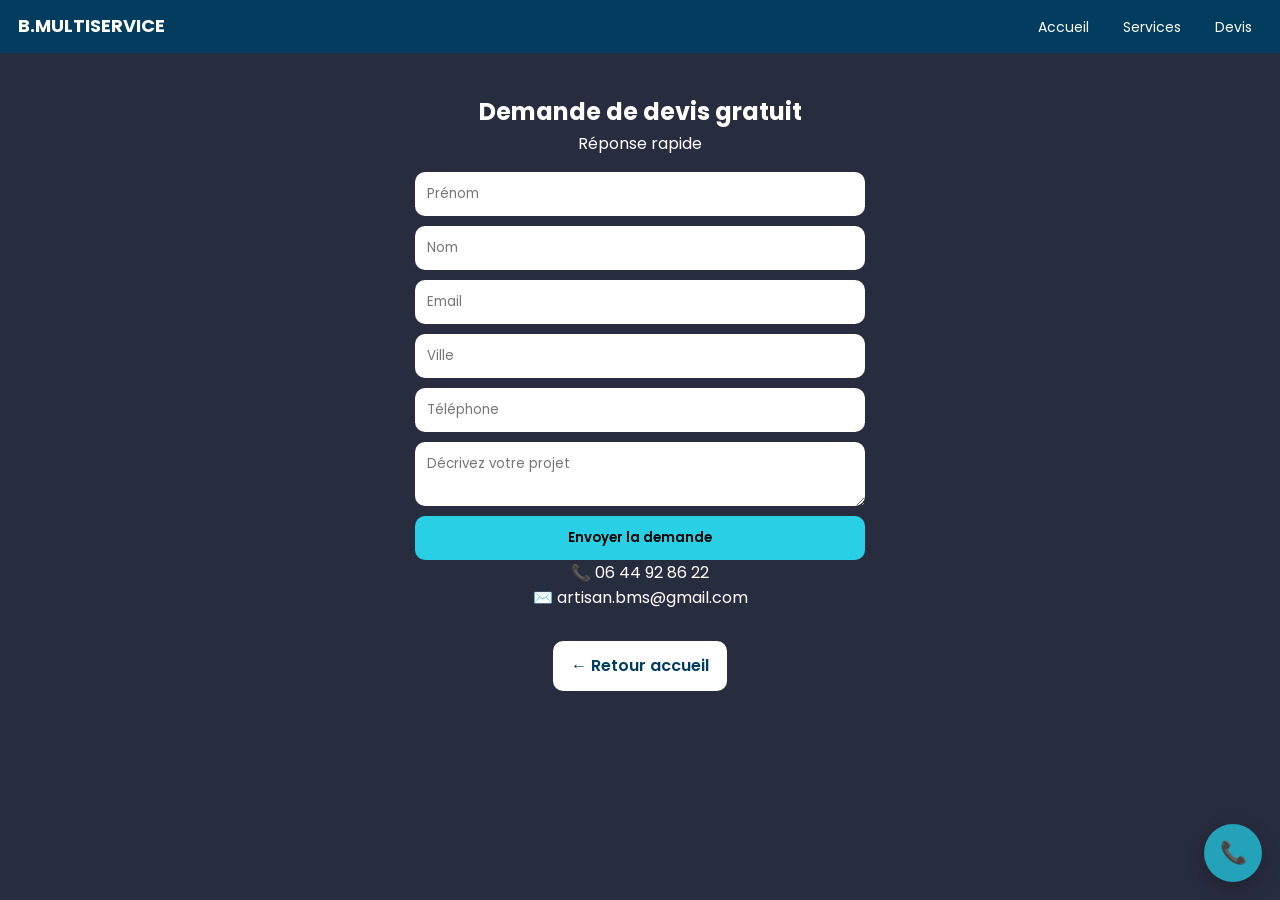
==== commit 3337f95b: "sup doublons" ====
--- a/contact.html
+++ b/contact.html
@@ -1,4 +1,4 @@
-<<<<<<< HEAD
+
 <!DOCTYPE html>
 <html lang="fr">
 <head>
@@ -58,65 +58,5 @@
 <a href="tel:0644928622" class="call-float">📞</a>
 
 </body>
-=======
-<!DOCTYPE html>
-<html lang="fr">
-<head>
-<meta charset="UTF-8">
-<meta name="viewport" content="width=device-width, initial-scale=1.0">
 
-<title>Devis gratuit | B.MULTISERVICE</title>
-
-<link href="https://fonts.googleapis.com/css2?family=Poppins:wght@300;400;600;700&display=swap" rel="stylesheet">
-<link rel="stylesheet" href="style.css">
-</head>
-
-<body>
-
-<header>
-  <div class="logo">B.MULTISERVICE</div>
-  <nav>
-    <a href="index.html">Accueil</a>
-    <a href="services.html">Services</a>
-    <a href="contact.html">Devis</a>
-  </nav>
-</header>
-
-<section class="contact">
-
-<h1>Demande de devis gratuit</h1>
-
-<p>Réponse rapide</p>
-
-<form action="https://formspree.io/f/xpqezgww" method="POST">
-
-  <input type="text" name="prenom" placeholder="Prénom" required>
-
-  <input type="text" name="nom" placeholder="Nom" required>
-
-  <input type="email" name="email" placeholder="Email" required>
-
-  <input type="text" name="ville" placeholder="Ville" required>
-
-  <input type="tel" name="phone" placeholder="Téléphone" required>
-
-  <textarea name="message" placeholder="Décrivez votre projet" required></textarea>
-
-  <button type="submit">Envoyer la demande</button>
-
-</form>
-
-<p class="info">
-📞 06 44 92 86 22<br>
-✉️ artisan.bms@gmail.com
-</p>
-
-<a class="btn" href="index.html">← Retour accueil</a>
-
-</section>
-
-<a href="tel:0644928622" class="call-float">📞</a>
-
-</body>
->>>>>>> 10aea9e9594c55d43e8f7ba52b4b258da0b4fc81
 </html>
--- a/style.css
+++ b/style.css
@@ -1,4 +1,4 @@
-<<<<<<< HEAD
+
 * {
   margin: 0;
   padding: 0;
@@ -195,7 +195,12 @@
 /* =========================
    CONTACT
 ========================= */
-
+.contact {
+  text-align: center;
+}
+.contact p {
+  margin-bottom: 15px;
+}
 form {
   display: flex;
   flex-direction: column;
@@ -398,407 +403,4 @@
 @media (max-width: 768px){
   .services-grid{
     grid-template-columns: 1fr;
-  }
-=======
-* {
-  margin: 0;
-  padding: 0;
-  box-sizing: border-box;
-  font-family: 'Poppins', sans-serif;
-}
-
-body {
-  background: #282c3f;
-  color: white;
-  line-height: 1.6;
-}
-
-/* =========================
-   HEADER
-========================= */
-
-header {
-  position: sticky;
-  top: 0;
-  background: rgba(0, 62, 97, 0.95);
-  display: flex;
-  justify-content: space-between;
-  align-items: center;
-  padding: 12px 18px;
-  z-index: 1000;
-}
-
-nav a {
-  color: white;
-  text-decoration: none;
-  margin-left: 10px;
-  padding: 6px 10px;
-  border-radius: 8px;
-  font-size: 14px;
-}
-
-nav a:hover {
-  background: rgba(255,255,255,0.12);
-}
-
-.logo {
-  font-size: 18px;
-  font-weight: 700;
-  display: flex;
-}
-
-.white { color: white; }
-.blue { color: #369bb8; }
-
-/* =========================
-   HERO
-========================= */
-
-.hero {
-  text-align: center;
-  padding: 50px 20px;
-  background: linear-gradient(135deg, #28cfe5, #003e61);
-}
-
-.hero h1 {
-  font-size: 34px;
-  margin-bottom: 8px;
-}
-
-.hero p {
-  font-size: 14px;
-  opacity: 0.9;
-  margin-top: 5px;
-}
-
-.btn {
-  display: inline-block;
-  margin-top: 15px;
-  padding: 12px 18px;
-  background: white;
-  color: #003e61;
-  border-radius: 10px;
-  font-weight: 600;
-  text-decoration: none;
-}
-
-/* =========================
-   SECTIONS
-========================= */
-
-section {
-  max-width: 1100px;
-  margin: auto;
-  padding: 40px 20px;
-}
-
-.intro {
-  text-align: center;
-}
-
-/* =========================
-   INDEX GRID
-========================= */
-
-.grid {
-  display: grid;
-  grid-template-columns: repeat(2, 1fr);
-  gap: 18px;
-}
-
-.card {
-  background: white;
-  color: #222;
-  border-radius: 14px;
-  overflow: hidden;
-  padding: 15px;
-  box-shadow: 0 6px 18px rgba(0,0,0,0.15);
-}
-
-.card img {
-  width: 100%;
-  height: 140px;
-  object-fit: cover;
-  border-radius: 10px;
-  margin-bottom: 10px;
-}
-
-.card h3 {
-  margin-bottom: 6px;
-}
-
-.card p {
-  font-size: 13px;
-  opacity: 0.85;
-}
-
-/* couleurs */
-.vert { border-left: 5px solid #00770d; }
-.jaune { border-left: 5px solid #ffea36; }
-.bleu { border-left: 5px solid #24a2b9; }
-.rouge { border-left: 5px solid #c52222; }
-
-/* =========================
-   SERVICES PAGE (UN SEUL SYSTEME)
-========================= */
-
-body.services-page .page-banner {
-  text-align: center;
-  padding: 40px 20px;
-}
-
-body.services-page .services-page {
-  max-width: 1100px;
-  margin: auto;
-  padding: 20px;
-  display: grid;
-  grid-template-columns: repeat(2, 1fr);
-  gap: 20px;
-}
-
-body.services-page .service-card {
-  background: white;
-  color: #282c3f;
-  border-radius: 16px;
-  overflow: hidden;
-  box-shadow: 0 8px 20px rgba(0,0,0,0.15);
-  padding: 22px;
-}
-
-body.services-page .service-card h2 {
-  margin-bottom: 10px;
-}
-
-body.services-page .service-card ul {
-  padding-left: 18px;
-  margin-bottom: 12px;
-}
-
-body.services-page .service-card p {
-  margin-bottom: 12px;
-}
-
-body.services-page .service-btn {
-  display: inline-block;
-  padding: 10px 14px;
-  background: #003e61;
-  color: white;
-  border-radius: 10px;
-  text-decoration: none;
-}
-
-/* CTA */
-.cta-services {
-  text-align: center;
-  padding: 50px 20px;
-}
-
-/* =========================
-   CONTACT
-========================= */
-
-form {
-  display: flex;
-  flex-direction: column;
-  gap: 10px;
-  max-width: 450px;
-  margin: auto;
-}
-
-input, textarea {
-  padding: 12px;
-  border-radius: 10px;
-  border: none;
-  outline: none;
-}
-
-button {
-  padding: 12px;
-  border: none;
-  border-radius: 10px;
-  background: #28cfe5;
-  font-weight: 600;
-  cursor: pointer;
-}
-
-/* =========================
-   CALL BUTTON
-========================= */
-
-.call-float {
-  position: fixed;
-  bottom: 18px;
-  right: 18px;
-  width: 58px;
-  height: 58px;
-  background: #24a2b9;
-  color: white;
-  border-radius: 50%;
-  display: flex;
-  align-items: center;
-  justify-content: center;
-  font-size: 22px;
-  text-decoration: none;
-  z-index: 9999;
-  box-shadow: 0 6px 18px rgba(0,0,0,0.25);
-}
-
-/* =========================
-   RESPONSIVE
-========================= */
-
-@media (max-width: 768px) {
-  .grid,
-  body.services-page .services-page {
-    grid-template-columns: 1fr;
-  }
-
-  .hero h1 {
-    font-size: 26px;
-  }
-}
-/* ===== SERVICES MODERNES ===== */
-
-body.services-page .services-page{
-  display: grid;
-  grid-template-columns: repeat(2, 1fr);
-  gap: 22px;
-}
-
-body.services-page .service-card{
-  background: white;
-  color: #222;
-  border-radius: 18px;
-  padding: 22px;
-  box-shadow: 0 10px 25px rgba(0,0,0,0.12);
-  transition: transform 0.2s ease;
-}
-
-body.services-page .service-card:hover{
-  transform: translateY(-5px);
-}
-
-.tag{
-  font-size: 18px;
-  font-weight: 700;
-  margin-bottom: 8px;
-}
-
-.desc{
-  font-size: 14px;
-  opacity: 0.8;
-  margin-bottom: 10px;
-}
-
-.list-title{
-  font-weight: 600;
-  margin-bottom: 6px;
-}
-
-.service-card ul{
-  padding-left: 18px;
-  margin-bottom: 10px;
-}
-
-.service-card li{
-  font-size: 13px;
-  margin-bottom: 4px;
-}
-
-.extra{
-  font-size: 12px;
-  opacity: 0.7;
-  margin-bottom: 15px;
-  font-style: italic;
-}
-
-.service-btn{
-  display: inline-block;
-  padding: 10px 14px;
-  background: #003e61;
-  color: white;
-  border-radius: 10px;
-  text-decoration: none;
-}
-
-/* mobile */
-@media (max-width: 768px){
-  body.services-page .services-page{
-    grid-template-columns: 1fr;
-  }
-}
-/* =========================
-   SERVICES GRID PRO
-========================= */
-
-.services-grid{
-  display: grid;
-  grid-template-columns: repeat(2, 1fr);
-  gap: 20px;
-}
-
-/* carte propre, légère */
-.services-grid .service-card{
-  background: rgba(255,255,255,0.95);
-  color: #1f1f1f;
-  padding: 22px;
-  border-radius: 16px;
-  box-shadow: 0 8px 20px rgba(0,0,0,0.12);
-}
-
-/* titre propre */
-.services-grid .service-card h2{
-  font-size: 20px;
-  margin-bottom: 8px;
-  color: #003e61;
-}
-
-/* description */
-.services-grid .desc{
-  font-size: 14px;
-  opacity: 0.85;
-  margin-bottom: 10px;
-}
-
-/* liste propre */
-.services-grid ul{
-  padding-left: 18px;
-  margin-bottom: 10px;
-}
-
-.services-grid li{
-  font-size: 13px;
-  margin-bottom: 4px;
-}
-
-/* bonus */
-.services-grid .extra{
-  font-size: 12px;
-  opacity: 0.7;
-  font-style: italic;
-  margin-bottom: 15px;
-}
-
-/* bouton discret pro */
-.service-btn{
-  display: inline-block;
-  padding: 10px 14px;
-  background: #003e61;
-  color: white;
-  border-radius: 10px;
-  text-decoration: none;
-}
-
-/* couleurs barre discrètes */
-.vert{ border-left: 5px solid #00770d; }
-.jaune{ border-left: 5px solid #c9b100; }
-.bleu{ border-left: 5px solid #24a2b9; }
-.rouge{ border-left: 5px solid #c52222; }
-
-/* mobile */
-@media (max-width: 768px){
-  .services-grid{
-    grid-template-columns: 1fr;
-  }
->>>>>>> 10aea9e9594c55d43e8f7ba52b4b258da0b4fc81
-}+  }
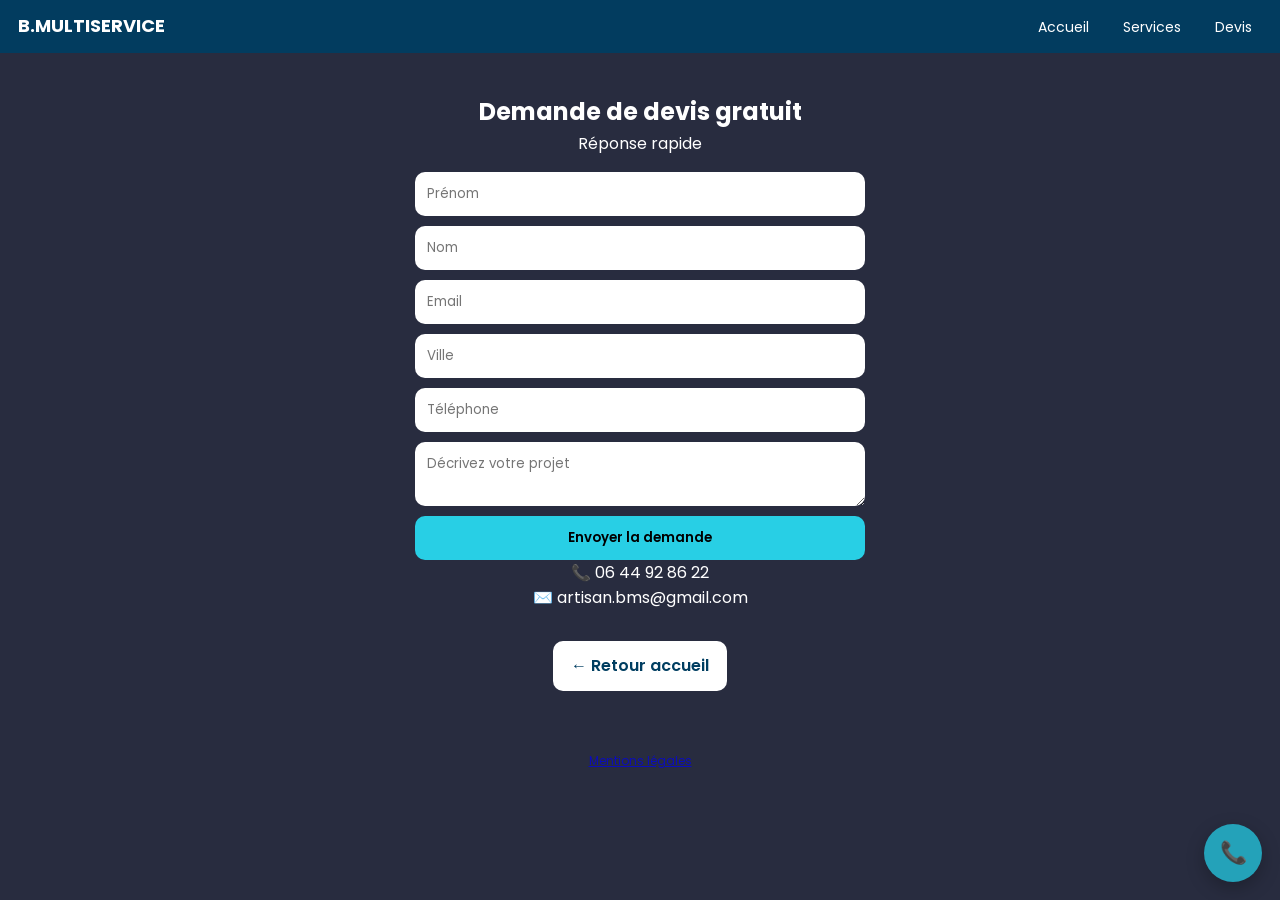
==== commit 9c2a4251: "ML" ====
--- a/contact.html
+++ b/contact.html
@@ -56,7 +56,9 @@
 </section>
 
 <a href="tel:0644928622" class="call-float">📞</a>
-
+<footer style="text-align:center; padding:20px; font-size:12px; opacity:0.7;">
+  <a href="mentions-legales.html">Mentions légales</a>
+</footer>
 </body>
 
 </html>
--- a/style.css
+++ b/style.css
@@ -403,4 +403,37 @@
 @media (max-width: 768px){
   .services-grid{
     grid-template-columns: 1fr;
-  }+  }
+  /*carte google*/
+.map-block {
+  text-align: center;
+  margin: 50px 0;
+  color: white;
+}
+
+#map {
+  width: 320px;
+  height: 320px;
+  margin: 0 auto;
+  border-radius: 14px;
+  overflow: hidden;
+}
+
+/*en savoir plus*/
+.card a,
+.service-card a {
+  color: #4fcfe0 !important;
+  text-decoration: none;
+  font-weight: 500;
+}
+
+.card a:hover,
+.service-card a:hover {
+  color: #2aa9c0 !important;
+  text-decoration: underline;
+}
+
+.card a:visited,
+.service-card a:visited {
+  color: #4fcfe0 !important;
+}
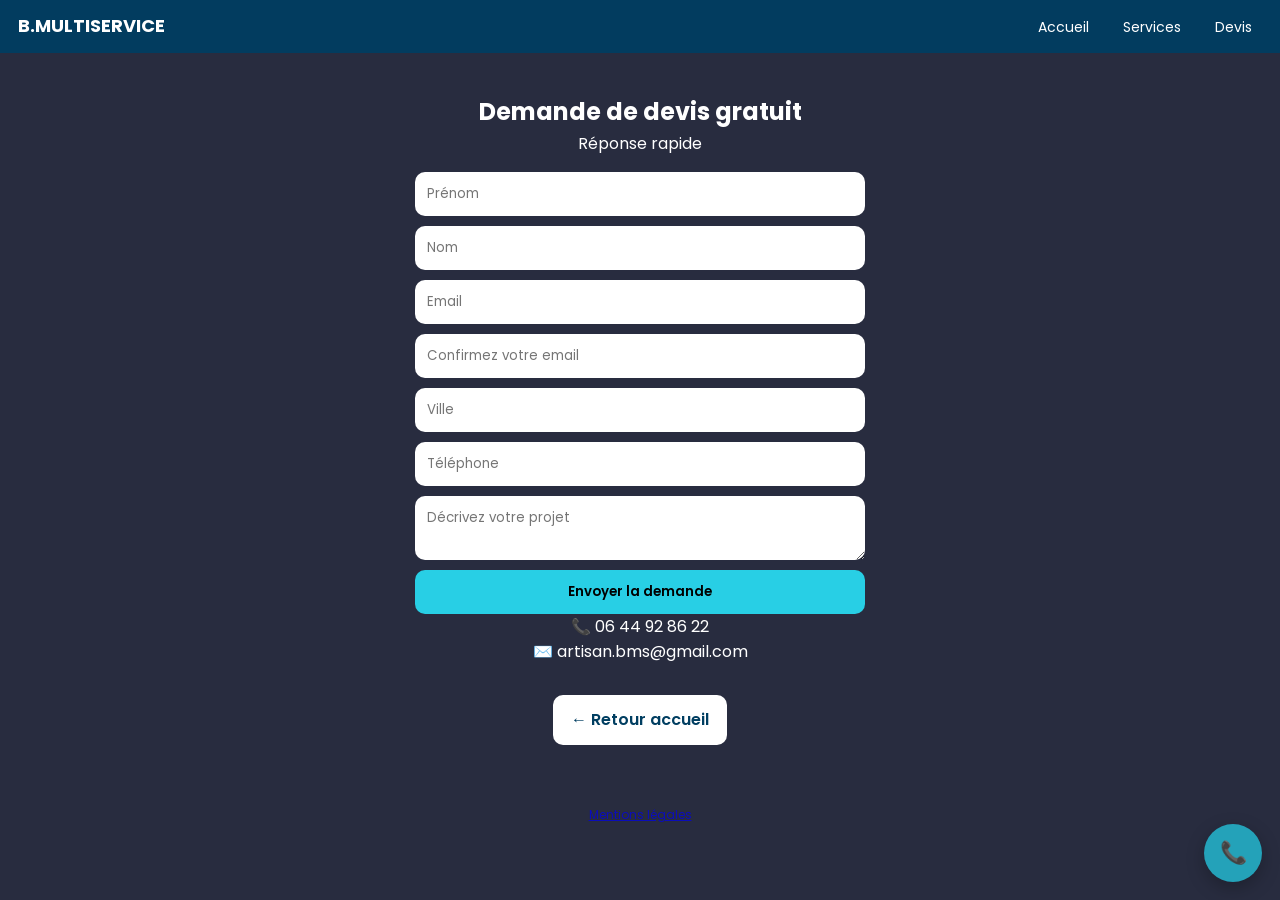
==== commit 4e1ab338: "email" ====
--- a/contact.html
+++ b/contact.html
@@ -34,7 +34,9 @@
 
   <input type="text" name="nom" placeholder="Nom" required>
 
-  <input type="email" name="email" placeholder="Email" required>
+  <input type="email" name="email" id="email"  placeholder="Email" required>
+
+  <input type="email" name="confirmation_email" id="confirmation_email" placeholder="Confirmez votre email" required>
 
   <input type="text" name="ville" placeholder="Ville" required>
 
@@ -45,6 +47,23 @@
   <button type="submit">Envoyer la demande</button>
 
 </form>
+
+<script>
+const email = document.getElementById('email');
+const confirmationEmail = document.getElementById('confirmation_email');
+
+function verifierEmails() {
+  confirmationEmail.setCustomValidity(
+    confirmationEmail.value && email.value !== confirmationEmail.value
+      ? 'Les adresses e-mail ne correspondent pas.'
+      : ''
+  );
+}
+
+email.addEventListener('input', verifierEmails);
+confirmationEmail.addEventListener('input', verifierEmails);
+</script>
+
 
 <p class="info">
 📞 06 44 92 86 22<br>
--- a/style.css
+++ b/style.css
@@ -348,6 +348,7 @@
   padding: 22px;
   border-radius: 16px;
   box-shadow: 0 8px 20px rgba(0,0,0,0.12);
+  position: center;
 }
 
 /* titre propre */
@@ -436,4 +437,22 @@
 .card a:visited,
 .service-card a:visited {
   color: #4fcfe0 !important;
+}
+
+/*mentions*/
+footer a {
+  color: #ffffff;
+  text-decoration: none;
+}
+
+footer a:visited {
+  color: #ffffff;
+}
+
+footer a:hover {
+  color: #dddddd;
+}
+
+footer a:active {
+  color: #ffffff;
 }
